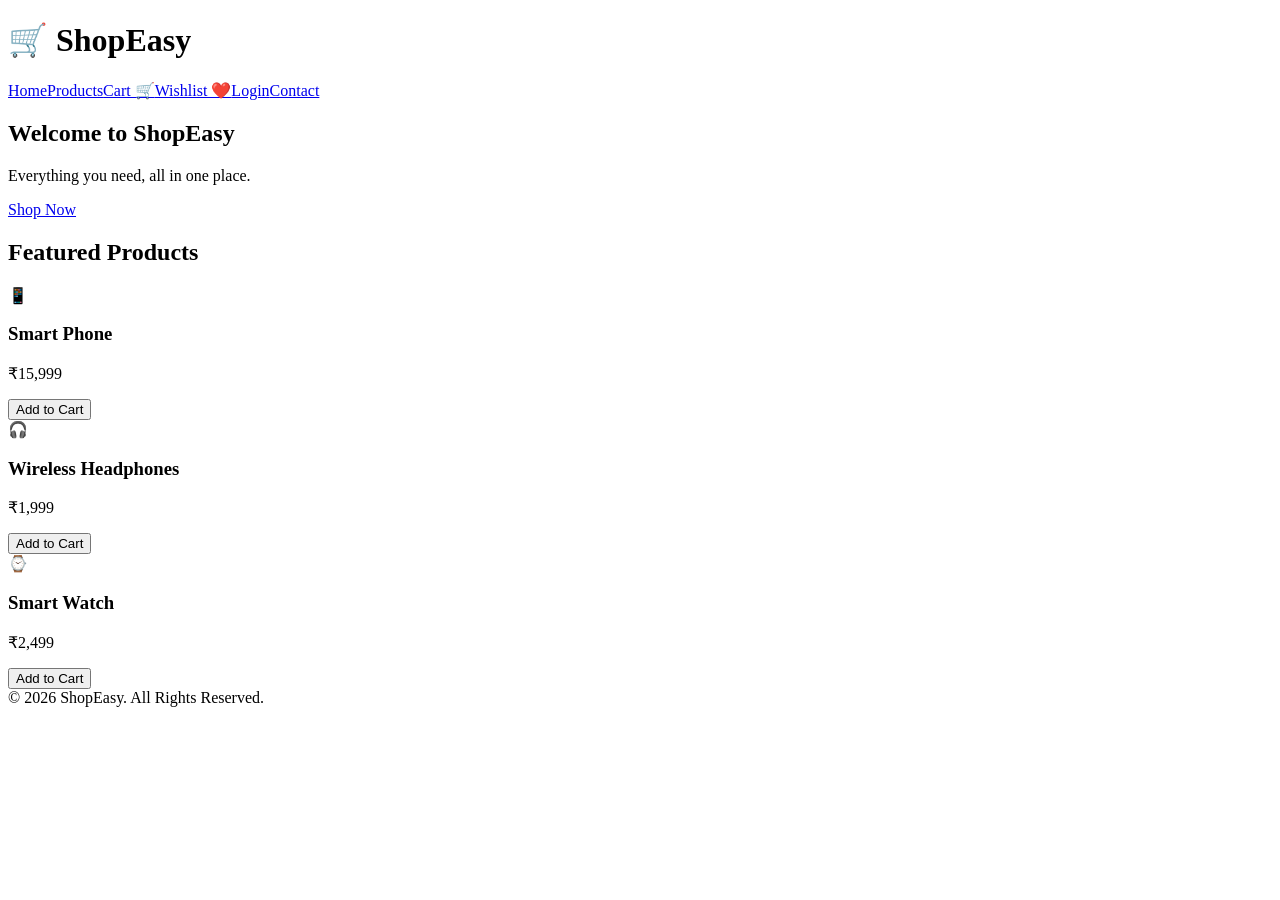
==== index.html @ 7a57f227 "Add files via upload" ====
<!DOCTYPE html>
<html lang="en">
<head><meta charset="UTF-8"><meta name="viewport" content="width=device-width,initial-scale=1.0"><title>ShopEasy - Home</title><link rel="stylesheet" href="css/style.css"></head>
<body>
<header><h1>🛒 ShopEasy</h1><nav><a href="index.html">Home</a><a href="products.html">Products</a><a href="cart.html">Cart 🛒</a><a href="wishlist.html">Wishlist ❤️</a><a href="login.html">Login</a><a href="contact.html">Contact</a></nav></header>
<section class="hero"><h2>Welcome to ShopEasy</h2><p>Everything you need, all in one place.</p><a href="products.html" class="btn">Shop Now</a></section>
<section class="container"><h2>Featured Products</h2><div class="products">
<div class="card"><div class="product-img">📱</div><h3>Smart Phone</h3><p>₹15,999</p><button onclick="addToCart('Smart Phone',15999)">Add to Cart</button></div>
<div class="card"><div class="product-img">🎧</div><h3>Wireless Headphones</h3><p>₹1,999</p><button onclick="addToCart('Wireless Headphones',1999)">Add to Cart</button></div>
<div class="card"><div class="product-img">⌚</div><h3>Smart Watch</h3><p>₹2,499</p><button onclick="addToCart('Smart Watch',2499)">Add to Cart</button></div>
</div></section><footer>© 2026 ShopEasy. All Rights Reserved.</footer><script src="js/script.js"></script></body></html>
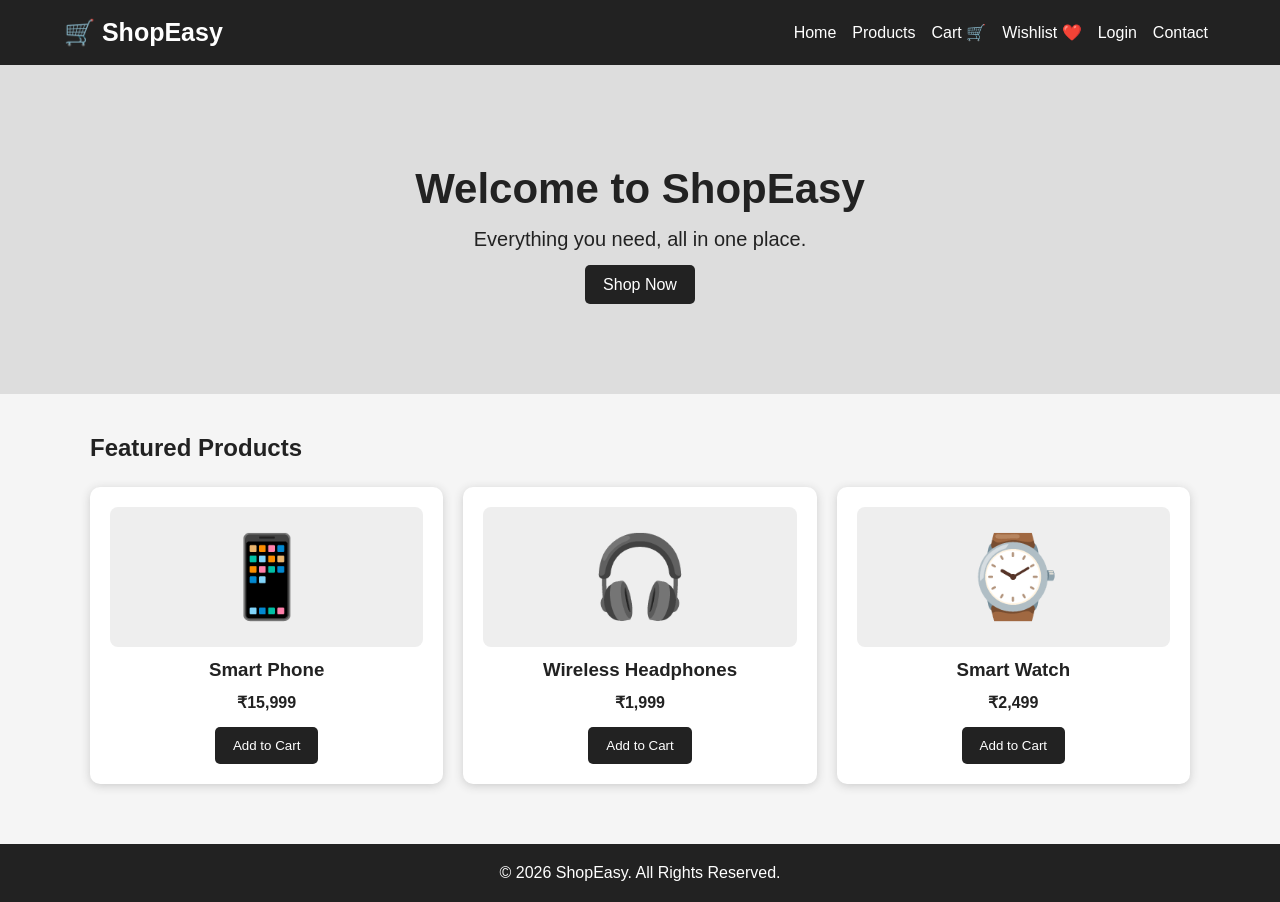
==== commit 25550be7: "Refactor index.html structure and formatting" ====
--- a/index.html
+++ b/index.html
@@ -1,11 +1,16 @@
 <!DOCTYPE html>
 <html lang="en">
-<head><meta charset="UTF-8"><meta name="viewport" content="width=device-width,initial-scale=1.0"><title>ShopEasy - Home</title><link rel="stylesheet" href="css/style.css"></head>
-<body>
+<head>
+  <meta charset="UTF-8">
+  <meta name="viewport" content="width=device-width, initial-scale=1.0">
+  <title>ShopEasy - Home</title>
+  <link rel="stylesheet" href="style.css">
+</head>
+  <body>
 <header><h1>🛒 ShopEasy</h1><nav><a href="index.html">Home</a><a href="products.html">Products</a><a href="cart.html">Cart 🛒</a><a href="wishlist.html">Wishlist ❤️</a><a href="login.html">Login</a><a href="contact.html">Contact</a></nav></header>
 <section class="hero"><h2>Welcome to ShopEasy</h2><p>Everything you need, all in one place.</p><a href="products.html" class="btn">Shop Now</a></section>
 <section class="container"><h2>Featured Products</h2><div class="products">
 <div class="card"><div class="product-img">📱</div><h3>Smart Phone</h3><p>₹15,999</p><button onclick="addToCart('Smart Phone',15999)">Add to Cart</button></div>
 <div class="card"><div class="product-img">🎧</div><h3>Wireless Headphones</h3><p>₹1,999</p><button onclick="addToCart('Wireless Headphones',1999)">Add to Cart</button></div>
 <div class="card"><div class="product-img">⌚</div><h3>Smart Watch</h3><p>₹2,499</p><button onclick="addToCart('Smart Watch',2499)">Add to Cart</button></div>
-</div></section><footer>© 2026 ShopEasy. All Rights Reserved.</footer><script src="js/script.js"></script></body></html>+</div></section><footer>© 2026 ShopEasy. All Rights Reserved.</footer><script src="js/script.js"></script></body></html>
--- a/style.css
+++ b/style.css
@@ -0,0 +1 @@
+*{margin:0;padding:0;box-sizing:border-box;font-family:Arial,sans-serif}body{background:#f5f5f5;color:#222}header{background:#222;color:white;padding:18px 5%;display:flex;justify-content:space-between;align-items:center}header h1{font-size:25px}nav a{color:white;text-decoration:none;margin:0 8px}nav a:hover{color:#ffd166}.hero{text-align:center;padding:100px 20px;background:#ddd}.hero h2{font-size:42px;margin-bottom:15px}.hero p{font-size:20px;margin-bottom:25px}.btn,button{background:#222;color:white;border:none;padding:11px 18px;border-radius:5px;cursor:pointer}.btn{text-decoration:none}.container{width:90%;max-width:1100px;margin:40px auto}.container h2{margin-bottom:25px}.products{display:grid;grid-template-columns:repeat(auto-fit,minmax(220px,1fr));gap:20px}.card{background:white;padding:20px;text-align:center;border-radius:10px;box-shadow:0 2px 10px #ccc}.card h3{margin:12px 0}.card p{font-weight:bold;margin-bottom:15px}.product-img{height:140px;display:flex;justify-content:center;align-items:center;font-size:80px;background:#eee;border-radius:8px}.big-img{font-size:180px;background:#eee;padding:50px;border-radius:10px}.details{width:85%;margin:60px auto;display:flex;gap:50px;align-items:center}.details h2{font-size:35px;margin-bottom:15px}.details p{margin:15px 0;line-height:1.6}.form-box{background:white;width:90%;max-width:500px;margin:60px auto;padding:30px;border-radius:10px;box-shadow:0 2px 10px #ccc}.form-box h2{text-align:center;margin-bottom:25px}.form-box p{margin-top:15px}input,textarea{width:100%;padding:12px;margin:8px 0;border:1px solid #ccc;border-radius:5px}textarea{height:120px;resize:none}.form-box button{width:100%;margin-top:10px}#search{width:100%;padding:13px;margin-bottom:25px}#cartItems div,#wishlistItems div{background:white;padding:15px;margin:10px 0;border-radius:5px}footer{background:#222;color:white;text-align:center;padding:20px;margin-top:60px}@media(max-width:700px){header{flex-direction:column;gap:15px}nav a{display:inline-block;margin:5px}.details{flex-direction:column}.hero h2{font-size:30px}}
